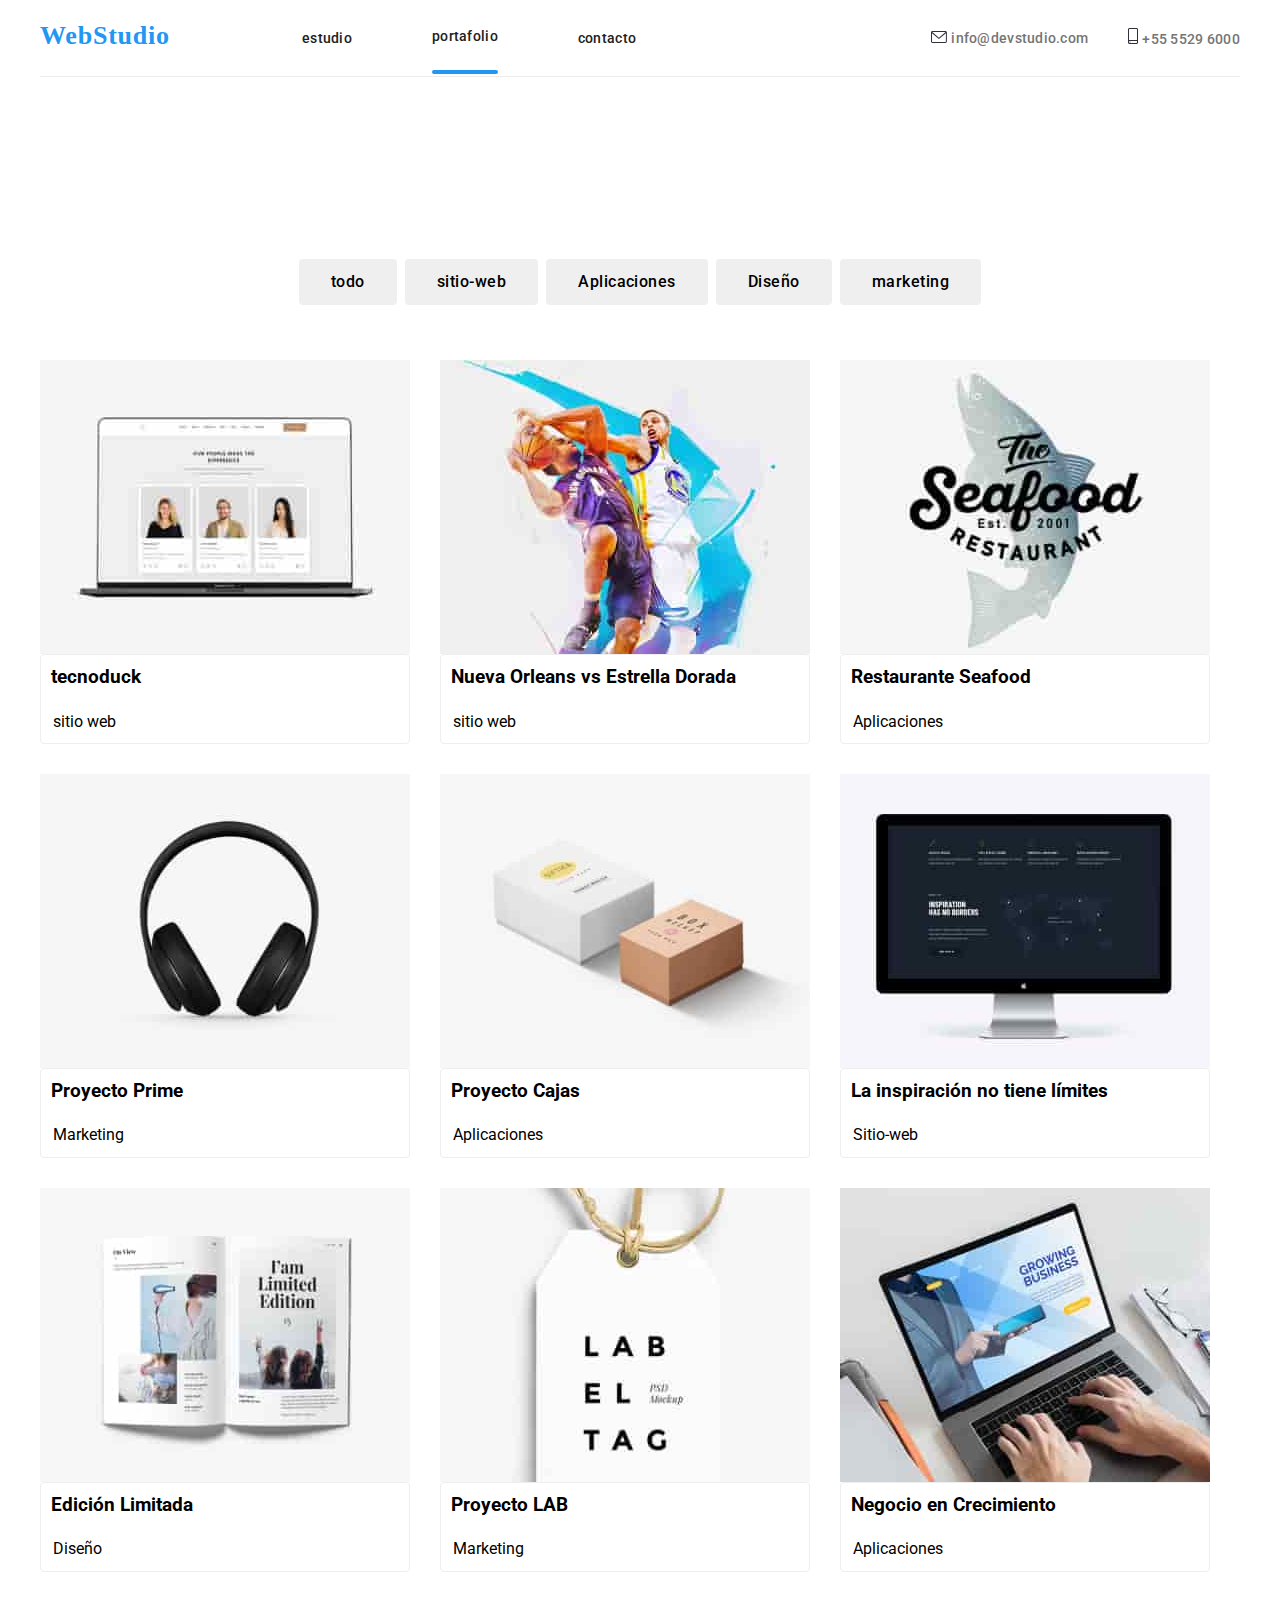
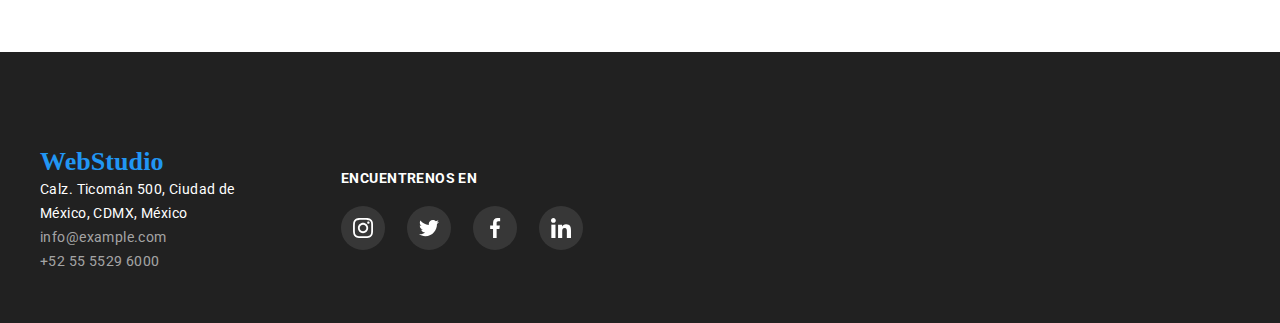
==== portfolio.html @ ebe8fcf3 "firt commit" ====
<!DOCTYPE html>
<html lang="en">
	<head>
		<meta charset="UTF-8" />
		<meta name="viewport" content="width=device-width, initial-scale=1.0" />
		<title>Document</title>
		<link
		rel="stylesheet"
		href="https://cdnjs.cloudflare.com/ajax/libs/modern-normalize/1.0.0/modern-normalize.min.css"
	/>
	<link href="https://fonts.googleapis.com/css2?family=Tangerine:wght@700&display=swap"
		rel="stylesheet"
	/>
		<link rel="stylesheet" href= "./css/styles.css"/>
	</head>
	<body>
		<header class="container border_header">
			<div class="container menu">
			<a href="#" class="titulo_pagina">WebStudio</a>
			<nav class="container navegation__container">
				<ul class="hero__navegation">
				<li><a href="./index.html" class="text-menu ">estudio</a></li>
				<li>
			<a href="./portfolio.html" class="text-menu curret-2">portafolio</a>
				</li>
				<li><a href="#" class="text-menu">contacto</a></li>
				</ul>
			</nav>
			<ul class="navegation__contacts">
				<div class="icono">
				<li class="sobre"> 
				<svg  width="16px" height="12px">
					<use href="./imagen/iconos/symbol-defs.svg#icon-sobre-activable"></use>
				</svg>           
				<a href="mailto:info@devstudio.com" class="text-color">
			info@devstudio.com</a>
				</li></div>
				<div class="icono">
				<li class="telefono_inteligente">
				<svg  width="10px" height="16px">
					<use href="./imagen/iconos/symbol-defs.svg#icon-telfono-inteligente"></use>
				</svg> 
				<a href="tel:+525555296000" class="text-color">+55 5529 6000</a>
				</li></div>
			</ul>
			</div>
		</header>
	<main>
		<div class="container"> 
			<ul class="button__main">
			<li class="button-active"><button type="button" class="button__main__item" >todo</li>
			<li><button type="button" class="button__main__item">sitio-web</li>
			<li><button type="button" class="button__main__item">Aplicaciones</li>
			<li><button type="button" class="button__main__item">Diseño</li>
			<li><button type="button" class="button__main__item">marketing</li>
		</ul>
	</div>

		<section class="section__portafolio">
			<div class="container"> 
				<ul class="galery__main">
				<li class="item">
					<div class="img-container">
						<img class="img__porfolio"
							src="./imagen/tecnoduck_sitio_web.jpg"
							alt="sitio-web"
							width="370px"
							height="294px">	
	<p class="img-text">Tecnoduck es una plataforma de distribución de coronavirus de última generación. 
						Las compañías usan esta plataforma para el espionaje digital y los ataques a los servidores 
						seguros de la competencia.
						</p></div>			
					<div class="border-item">
						<h3>tecnoduck</h3>
					<p>sitio web</p>
					</div>				
				</li>
				<li class="item">
					<div class="img-container">
					<img class="img__porfolio"
						src="./imagen/post_orlamdovs.jpg"
						alt="sitio-web"
						width="370"
						height="294px">
						<p class="img-text">Tecnoduck es una plataforma de distribución de coronavirus de última generación. 
						Las compañías usan esta plataforma para el espionaje digital y los ataques a los servidores 
						seguros de la competencia.
						</p></div>
					<div class="border-item"><h3> Nueva Orleans vs Estrella Dorada</h3>
					<p>sitio web</p></div>
				</li>
				<li class="item">
					<div class="img-container">
					<img class="img__porfolio"
						src="./imagen/Restaurante_seafood_aplicaciones.jpg"
						alt="aplicación"
						width="370"
						height="294px">
						<p class="img-text">Tecnoduck es una plataforma de distribución de coronavirus de última generación. 
							Las compañías usan esta plataforma para el espionaje digital y los ataques a los servidores 
							seguros de la competencia.>
						</p></div>
					<div class="border-item">
					<h3>Restaurante Seafood</h3>
					<p>Aplicaciones</p>
				</div>
				</li>
				<li class="item" >
					<div class="img-container">
					<img class="img__porfolio"
						src="./imagen/Proyecto_prime_marketing.jpg"
						alt="marketing"
						width="370"height="294px"
						><p class="img-text">Tecnoduck es una plataforma de distribución de coronavirus de última generación. 
							Las compañías usan esta plataforma para el espionaje digital y los ataques a los servidores 
							seguros de la competencia.>>>
						</p></div>
						<div class="border-item">
						<h3>Proyecto Prime</h3>
						<p>Marketing</p></div>
				</li>
				<li class="item"><div class="img-container">
					<img class="img__porfolio"
						src="./imagen/Proyecto_cajas_aplicacion.jpg"
						alt="aplicación"
						width="370"
						height="294px"><p class="img-text">Tecnoduck es una plataforma de distribución de coronavirus de última generación. 
							Las compañías usan esta plataforma para el espionaje digital y los ataques a los servidores 
							seguros de la competencia.>
						</p></div>
						<div class="border-item">
						<h3>Proyecto Cajas</h3>
						<p>Aplicaciones</p>
					</div>
				</li>
				<li class="item">
					<div class="img-container">
					<img class="img__porfolio"
						src="./imagen/inspiracion_sitio_web.jpg"
						alt="sitio-web"
						width="370"
						height="294px"><p class="img-text">Tecnoduck es una plataforma de distribución de coronavirus de última generación. 
							Las compañías usan esta plataforma para el espionaje digital y los ataques a los servidores 
							seguros de la competencia.>
						</p></div>
						<div class="border-item">
						<h3>La inspiración no tiene límites</h3>
						<p>Sitio-web</p>
					</div>
				</li>
				<li class="item">
					<div class="img-container">
					<img class="img__porfolio"
						src="./imagen/edicion_limitada.jpg"
						alt="Diseño"
						width="370"height="294px"><p class="img-text">Tecnoduck es una plataforma de distribución de coronavirus de última generación. 
							Las compañías usan esta plataforma para el espionaje digital y los ataques a los servidores 
							seguros de la competencia.>
						</p></div>
						<div class="border-item">
						<h3>Edición Limitada</h3>
						<p>Diseño</p>
					</div>
				</li>
				<li class="item">
					<div class="img-container">
					<img class="img__porfolio"
						src="./imagen/proyecto_lab.jpg"
						alt="marketing"
						width="370"height="294px"><p class="img-text">Tecnoduck es una plataforma de distribución de coronavirus de última generación. 
							Las compañías usan esta plataforma para el espionaje digital y los ataques a los servidores 
							seguros de la competencia.>
						</p></div>
						<div class="border-item">
					<h3>Proyecto LAB</h3>
					<p>Marketing</p>
					</div>
				</li>
				<li class="item">
					<div class="img-container">
					<img class="img__porfolio"
						src="./imagen/Negocio_aplicacion.jpg"
						alt="aplicación"
						width="370"height="294px"><p class="img-text">Tecnoduck es una plataforma de distribución de coronavirus de última generación. 
							Las compañías usan esta plataforma para el espionaje digital y los ataques a los servidores 
							seguros de la competencia.>
						</p></div>
						<div class="border-item">
							<h3>Negocio en Crecimiento</h3>
						<p>Aplicaciones</p>
					</div>
				</li>
			</ul>
		
		</div>       
			</section>
			</main>

	<footer class="foter_portafolio">
		<div class="container">
			<div class="container flex-container">
				<address>
					<a href="#" class="color__title">WebStudio</a>
					<ul>
						<li class="contacts__footer">
							<a class="address_color" href="https://goo.gl/maps/MqcLZkt5R4HPUiu16"
							target="_blank"
							rel="noopener nofollow noreferrer">Calz. Ticomán 500, Ciudad de<br> México, CDMX, México </a>
						</li>
						<li class="text-color__contacto">
							<a href="mailto:info@example.com" class="text-color__contacto">info@example.com </a>
						</li>
						<li class="text-color__contacto">
							<a href="tel:+525555296000" class="text-color__contacto">+52 55 5529 6000 </a>
						</li>
					</ul>
					
				</address>
				<div class="container__footer__redes">
					<h3 class="title-6">ENCUENTRENOS EN</h3>
					<ul class="iconos-6">
					<li class="list_iconos_red"><svg class="iconos_red" width="20px" height="20px">
						<use href="./imagen/iconos/symbol-defs.svg#icon-instagram"></use>
					</svg></li>
					<li class="list_iconos_red"><svg class="iconos_red" width="20px" height="20px">
						<use href="./imagen/iconos/symbol-defs.svg#icon-twitter" ></use>
					</svg></li>
					<li class="list_iconos_red"><svg class="iconos_red" width="20px" height="20px">
						<use href="./imagen/iconos/symbol-defs.svg#icon-facebook" ></use>
					</svg></li>
					<li class="list_iconos_red"><svg class="iconos_red" width="20px" height="20px">
						<use href="./imagen/iconos/symbol-defs.svg#icon-linkedin" ></use>
					</svg></li>
					</ul>
				</div>
			</div>
		</div>
	</footer>
</body>
</html>
---- css/styles.css ----
@import url("https://fonts.googleapis.com/css2?family=Roboto:ital,wght@0,100;0,300;0,400;0,500;0,700;0,900;1,100;1,300;1,400;1,500;1,700;1,900&display=swap");

* {
  margin: 0px;
  padding: 0px;
  list-style: none;
  text-decoration: none;
}

:root {
  --color--button__main--white: rgb(255, 255, 255);
  --color--buttom--pasivo--white: rgb(238, 238, 238);
  --color--buttom--blue: rgb(33, 150, 243);
  --color--text--secundario--white: rgb(255, 255, 255);
  --color--fondo--black: rgb(47, 48, 58);
  --color--web--blue: rgba(33, 150, 243, 1);
  --color-porfoli--button: rgb(245, 244, 250);
  --color--img--text: rgba(33, 150, 243, 0.9);
  --cubic--: cubic-bezier(0.4, 0, 0.2, 1);
}

body {
  font-family: "Roboto", sans-serif;
  background: var(--color--titulo--white);
}
.titulo__hero {
  color: var(--color--button__main--white);
  text-align: center;
  font-family: Roboto;
  font-size: 44px;
  font-style: normal;
  font-weight: 900;
  line-height: 60px;
  letter-spacing: 0.06em;
  text-transform: uppercase;
  width: 696px;
  margin: 0 auto;
  display: block;
  margin-bottom: 30px;
}
.titulo_pagina {
  color: var(--color--buttom--blue);
  text-align: right;
  font-family: Raleway;
  font-size: 26px;
  font-style: normal;
  font-weight: 700;
  line-height: normal;
  letter-spacing: 0.78px;
  padding-top: 21px;

  padding-bottom: 25px;
}

/*----------estilos encabezado index--------------------------------------*/
.menu {
  max-width: 1600px;
  margin: auto;
  display: flex;
  justify-content: center;
  align-items: center;
}
.border_header {
  border-bottom-width: 1px;
  border-bottom-style: solid;
  border-bottom-color: #ececec;
}
.navegation__container {
  display: flex;
  justify-content: space-between;
  padding-right: 93px;
}
.hero__navegation {
  transition: color 250ms var(--cubic--);
  display: flex;
  justify-content: center;
  align-items: center;
  column-gap: 80px;
  padding: 25px;
  padding-right: 95px;
}

.navegation__contacts {
  display: flex;
  justify-content: center;
  align-items: center;
  column-gap: 40px;
}
.curret::after {
  content: "";
  max-width: 48px;
  height: 4px;
  display: block;
  position: relative;
  top: 25px;
  border-radius: 2px;
  background: #2196f3;
  bottom: -1px;
}
/*estilos segunda section titulo principal y boton*/
.img-fondo {
  max-width: 1600px;
  margin: auto;
  padding-top: 200px;
  padding-bottom: 280px;
  background: linear-gradient(
      to bottom,
      rgba(47, 48, 58, 0.4),
      rgba(0, 0, 0, 0.4)
    ),
    url("../imagen/fondo-index.jpg");
  background-repeat: no-repeat;
  background-position: center;
  background-size: cover;
}
.close-black {
  width: 32px;
  position: absolute;
  top: 0;
  right: 0;
  padding-left: 14px;
  margin-top: 14px;
  margin-right: 14px;
}

.section {
  padding-top: 80px;
  padding-bottom: 80px;
}
.section_hero {
  padding-top: 80px;
  padding-bottom: 80px;
  display: flex;
  gap: 30px;
}

.container__fondo {
  color: var(--color--titulo--principal);
  display: flex;
  justify-content: center;
  align-items: center;
  max-width: 1600px;
  margin: auto;
}
.titulo {
  text-align: center;
  font-family: Roboto;
  font-size: 44px;
  font-style: normal;
  font-weight: 900;
  line-height: 60px;
  letter-spacing: 2.64px;
  text-transform: uppercase;
  width: 700px;
  padding-top: 250px;
}
/*section 3 textos ----------------------------------------------------*/

.icon__container {
  display: flex;
  justify-content: center;
  align-items: center;
  flex-direction: column;
  border-radius: 4px;
  background: #f5f4fa;
  width: 270px;
  height: 120px;
}

.h3 {
  padding-top: 30px;
  padding-bottom: 10px;
}
.tes_3 {
  color: #757575;
  font-family: Roboto;
  font-size: 14px;
  font-style: normal;
  font-weight: 400;
  line-height: 24px; /* 171.429% */
  letter-spacing: 0.42px;
}
.item__text {
  display: flex;
  justify-content: center;
  align-items: center;
  align-content: center;
  padding: 0;
}

.text-titulo {
  color: #212121;
  font-family: Roboto;
  font-size: 14px;
  font-style: normal;
  font-weight: 700;
  line-height: normal;
  letter-spacing: 0.42px;
  text-transform: uppercase;
  width: 270px;
  padding-bottom: 10px;
}
.text_item {
  color: #757575;
  font-family: Roboto;
  font-size: 14px;
  font-style: normal;
  font-weight: 400;
  line-height: 24px;
  letter-spacing: 0.42px;
  width: 270px;
}
.list__iconos {
  border-radius: 50%;
  background-color: var(--color--titulo--principal);
  color: #ffffff;
  width: 44px;
  height: 44px;
  display: flex;
  justify-content: center;
  align-items: center;
  cursor: pointer;
  fill: #afb1b8;
  transition: color 250ms var(--cubic--);
}
.iconos__list {
  display: flex;
  width: 100%;
  justify-content: center;
  align-items: center;
  gap: 22px;
  padding-top: 16px;
  padding-bottom: 32px;
  color: rgba(175, 177, 184, 1);
}
.list__iconos {
  transition: color 0.25ms var(--cubic--);
  border-radius: 50%;
  background-color: var(--color--titulo--principal);
  color: #ffffff;
  width: 44px;
  height: 44px;
  display: flex;
  justify-content: center;
  align-items: center;
  cursor: pointer;
}

.list__iconos:hover {
  background-color: #2196f3;
}
.list__iconos:hover .iconos {
  fill: #fff;
}

.icon {
  color: rgba(33, 150, 243, 1);
}

.test_icono {
  padding-top: 60px;
}
/*secrion 4 galeria a que nos dedicamos---------------*/
.about__gallery {
  width: 1200px;
  display: flex;
  align-items: flex-start;
  justify-content: center;
  align-content: center;
  gap: 40px;
}

.servicio {
  display: flex;
  justify-content: center;
  align-items: center;
}
.imagen {
  width: 370px;
  height: 294px;
  color: #eee;
  display: flex;
  justify-content: center;
  align-items: flex-end;
  z-index: -2;
}

.servicio-titulo {
  background-color: rgba(47, 48, 58, 0.8);
  color: #eee;
  width: 370px;
  height: 70px;
  opacity: 0.8;
  display: flex;
  justify-content: center;
  align-items: center;
  z-index: -1;
}
.background1 {
  background-image: url(../imagen/computador2.jpg);
}

.background2 {
  background-image: url(../imagen/computador.jpg);
}
.background3 {
  background-image: url(../imagen/table.jpg);
}
.flex galery {
  display: flex;
  justify-content: center;
  align-items: center;
}
.titulo_2 {
  color: #212121;
  text-align: center;
  font-family: Roboto;
  font-size: 36px;
  font-style: normal;
  font-weight: 700;
  line-height: normal;
  letter-spacing: 1.08px;
  padding-bottom: 56px;
}
/*section 4 class="team"-------------------*/

.team-list {
  display: flex;
  justify-content: center;
  gap: 40px;
}
.team-title {
  color: #212121;
  text-align: center;
  font-family: Roboto;
  font-size: 36px;
  font-style: normal;
  font-weight: 700;
  line-height: normal;
  letter-spacing: 1.08px;
  padding-top: 90px;
}
.team__box {
  width: 270px;
  flex-shrink: 0;
  border-radius: 0px 0px 4px 4px;
  background: #fff;
  padding-top: 0px;
  border-radius: 0px 0px 4px 4px;
  box-shadow: 0px 2px 1px 0px rgba(0, 0, 0, 0.2),
    0px 1px 1px 0px rgba(0, 0, 0, 0.14), 0px 1px 3px 0px rgba(0, 0, 0, 0.12);
}

.team_name {
  text-align: center;
  padding-bottom: 10px;
  padding-top: 30px;
}
.team_name_2 {
  padding-bottom: 0px;
  text-align: center;
}

/*section 5------cliente regular"-------------------*/

.list_img {
  display: flex;
  gap: 30px;
  width: 100%;
  justify-content: center;
  align-items: center;
}
.list__img_5 {
  border-radius: 4px;
  border: 1px solid #afb1b8;
  width: 170px;
  height: 81px;
  top: 2461px;
  left: 247px;
  display: flex;
  justify-content: center;
  align-items: center;
}
.list__img_5:hover {
  border: solid 1px #2196f3;
}
.list__img_5 .icono_sec3 {
  fill: #afb1b8;
}
.list__img_5:hover .icono_sec3 {
  fill: #2196f3;
}
.icono_sec3 {
  width: 106px;
  height: 53px;
  top: 246px;
  left: 247px;
  justify-content: center;
  align-items: center;
}
.title__5 {
  color: #212121;
  text-align: center;
  font-family: Roboto;
  font-size: 36px;
  font-style: normal;
  font-weight: 700;
  line-height: normal;
  letter-spacing: 1.08px;
  padding-bottom: 44px;
}

.section5 {
  padding-top: 40px;
  padding-bottom: 80px;
}

.section_3 {
  padding-top: 10px;
  padding-bottom: 80px;
}

.test-color__direccion {
  width: 231px;
  padding-bottom: 0px;
  color: rgba(255, 255, 255, 0.6);
}

.text-color__contacto {
  color: #ffffff60;
  padding-top: 0px;
}
.section__footer {
  width: 231px;

  flex-shrink: 0;
}
.red-social {
  color: #fff;
  font-family: Roboto;
  font-size: 14px;
  font-style: normal;
  font-weight: 700;
  line-height: normal;
  letter-spacing: 0.42px;
  text-transform: uppercase;
  width: 135px;
  top: 1703px;
  left: 516px;
}
/* ESTILO------REDES-----FOOTER----*/

.flex-container {
  display: flex;
  align-items: center;
  margin: 0;
}
.address_color {
  color: #fff;
  font-family: Roboto;
  font-size: 14px;
  font-style: normal;
  font-weight: 400;
  line-height: 24px;
  letter-spacing: 0.42px;
}
.container__footer {
  display: flex;
}
.container__footer__redes {
  display: flex;
  flex-direction: column;
  padding-left: 70px;
}

.footer__fondo {
  background: #212121;
  padding-top: 95px;
  padding-bottom: 50px;
}

.test-color__direccion {
  width: 231px;
  padding-bottom: 0px;
  color: rgba(255, 255, 255, 0.6);
}
.text-color__contacto {
  color: rgba(255, 255, 255, 0.6);
  font-family: Roboto;
  font-size: 14px;
  font-style: normal;
  font-weight: 400;
  line-height: 24px;
  letter-spacing: 0.42px;
  width: 231px;
  padding-bottom: 0px;
  color: rgba(255, 255, 255, 0.6);
}

.foter_portafolio {
  /*width: 1600px;*/
  background: #212121;
  padding-top: 95px;
  padding-bottom: 50px;
}
.section__footer {
  width: 231px;

  flex-shrink: 0;
}
.title-6 {
  color: #fff;
  font-family: Roboto;
  font-size: 14px;
  font-style: normal;
  font-weight: 700;
  line-height: normal;
  letter-spacing: 0.42px;
  text-transform: uppercase;
}
.list_iconos_red {
  border-radius: 50%;
  background-color: #ffffff1a;
  color: #ffffff;
  width: 44px;
  height: 44px;
  display: flex;
  justify-content: center;
  align-items: center;
  cursor: pointer;
}
.iconos-6 {
  display: flex;
  gap: 22px;
  padding-top: 20px;
  color: rgba(175, 177, 184, 1);
  fill: #ffffff;
}
.list_iconos_red:hover {
  fill: #ffffff;
  background-color: #2196f3;
  border-radius: 50%;
}

.red {
  fill: rgba(255, 255, 255, 0.1);
  border-radius: 50%;
}
.address_color:hover {
  color: #2196f3;
}

.text-color__contacto:hover {
  color: #2196f3;
}
/*---------link-encuentrenos-------*/
.red-social {
  color: #fff;
  font-family: Roboto;
  font-size: 14px;
  font-style: normal;
  font-weight: 700;
  line-height: normal;
  letter-spacing: 0.42px;
  text-transform: uppercase;
  width: 135px;
  top: 1703px;
  left: 516px;
}

/*menu---index---iconos-----texto*/

.icono {
  fill: var(--color--fondo--black);
  cursor: pointer;
}
.icono:hover .sobre {
  fill: var(--color--buttom--blue);
}

.telefono_inteligente {
  color: var(--color--fondo--black);
  cursor: pointer;
}
.icono:hover .telefono_inteligente {
  fill: var(--color--buttom--blue);
}
/* estilos index  */

.container {
  max-width: 1200px;
  margin: auto;
}
.container_team {
  width: auto;
  margin: auto;
  background: var(--color--text--secundario--white);
}
.color__title {
  color: var(--color--buttom--blue);
  text-align: right;
  font-family: Raleway;
  font-size: 26px;
  font-style: normal;
  font-weight: 700;
  line-height: normal;
  letter-spacing: 0.078px;
}
.button__hero {
  color: #fff;
  background: #2196f3;
  font-family: Roboto;
  text-align: center;
  font-size: 16px;
  font-style: normal;
  font-weight: 700;
  line-height: 30px; /* 187.5% */
  letter-spacing: 0.96px;
  border-radius: 1px;
  border: transparent;
  width: 210px;
  padding-top: 10px;
  padding-bottom: 10px;
  padding-left: 2px;
  display: flex;
  justify-content: center;
  align-items: center;
  border-radius: 4px;
  margin: auto;
}
.button__hero:hover {
  background: var(--colo--web--blue);
  cursor: pointer;
}
.button__hero:active {
  background-color: var(--color--web--blue);
}
.button__hero:focus {
  background-color: var(--color--buttom--blue);
}

.backdrop {
  position: fixed;
  width: 100%;
  height: 1000px;
  border-radius: 4px;
  display: flex;
  justify-content: center;
  align-content: center;
  top: 0;
  left: 0;
  background: rgba(0, 0, 0, 0.5);
}

.backdrop.is-hidden {
  visibility: hidden;
  opacity: 0;
  pointer-events: none;
}
.modal {
  position: fixed;
  width: 528px;
  height: 581px;
  border-radius: 4px;
  background: #fff;
  transition: 3s;
  transform: translateY(30%);
  cursor: pointer;
}
.close-back {
  fill: #000000;
  width: 18px;
  height: 18px;
  cursor: pointer;
}
.text-color {
  color: #757575;
  font-family: Roboto;
  font-size: 14px;
  font-style: normal;
  font-weight: 500;
  line-height: normal;
  letter-spacing: 0.28px;
}
.text-color:hover {
  color: #2196f3;
}
.text-menu {
  transition: color 1.25ms var(--cubic--);
  color: #212121;
  font-family: Roboto;
  font-size: 14px;
  font-style: normal;
  font-weight: 500;
  line-height: normal;
  letter-spacing: 0.28px;
}

.text-menu:hover {
  color: var(--color--buttom--blue);
}
.text-menu:focus {
  background: transparent;
  color: var(--color--buttom--blue);
}
.text-menu:active {
  color: var(--color--buttom--blue);
}

.box_icono {
  width: 270px;
  height: 120px;
  border-radius: 4px;
  background: #f5f4fa;
  padding-bottom: 30px;
}

/*  estilos portafolio  */

.section__portafolio {
  width: 1200px;
  background: var(--color--titulo--white);
  padding-top: 55px;
  padding-bottom: 80px;
  margin: auto;
}
.button {
  border-radius: 4px;
  border: none;
  background: var(--color-porfoli--button);
  cursor: pointer;
  /* shadow-middle */
  box-shadow: 0px 2px 2px 0px rgba(0, 0, 0, 0.12),
    0px 1px 2px 0px rgba(0, 0, 0, 0.08), 0px 3px 1px 0px rgba(0, 0, 0, 0.1);
}
.button:hover {
  background: #2196f3;
  color: var(--color--buttom--activo);
  cursor: pointer;
}
/*------- section 1 portafolio main button-----------*/

.curret-2::after {
  content: "";
  max-width: 78px;
  height: 4px;
  display: block;
  position: relative;
  top: 25px;
  border-radius: 2px;
  background: var(--color--buttom--blue);
  bottom: -1px;
}

.button__main {
  display: flex;
  justify-content: center;
  align-items: center;
  column-gap: 8px;
  padding-top: 182px;
  border-radius: 4px;
  border: none;
  cursor: pointer;
  transition: color 0.25ms var(--cubic--);
}
.button__main .button__main__item:active {
  background: var(--color--buttom--blue);
}

.button-active:active {
  background-color: var(--color--buttom--blue);
}
.button__main__item {
  padding: 10px 32px 10px 32px;
  border-radius: 4px;
  border: none;
  gap: 10px;
  text-align: center;
  font-family: Roboto;
  font-size: 16px;
  font-style: normal;
  font-weight: 500;
  line-height: 26px;
  letter-spacing: 0.48px;
}
.button__main__item:hover {
  background: var(--color--buttom--blue);
  cursor: pointer;
}
.button__main__item:focus {
  background-color: var(--color--buttom--blue);
  color: #fff;
}
.button__main .button__main__item:hover {
  color: var(--color--button__main--white);
}
.button__main__flex {
  display: flex;
  justify-content: center;
  align-items: center;
  text-align: center;
}

.galery__main {
  display: flex;
  flex-wrap: wrap;
  gap: 30px;
}

.item {
  background: #fff;
}
.img-container {
  position: relative;
  overflow: hidden;
}

.img-container:hover > .img-text {
  top: 0;
}

.img-text {
  top: 100%;
  width: 100%;
  height: 100%;
  position: absolute;
  color: #fff;
  font-family: Roboto;
  font-size: 18px;
  font-style: normal;
  font-weight: 400;
  line-height: 28px; /* 155.556% */
  letter-spacing: 0.54px;
  display: flex;
  justify-content: center;
  align-items: center;
  background-color: var(--color--img--text);
  padding: 30px;
  transition: top 0.3s ease;
}

.img__porfolio {
  display: block;
}

.border-item {
  border-radius: 4px;
  border: 1px solid #eee;
}

.item:hover {
  background: #fff;
  box-shadow: 1px 4px 6px 0px rgba(0, 0, 0, 0.16),
    0px 4px 4px 0px rgba(0, 0, 0, 0.06), 0px 1px 1px 0px rgba(0, 0, 0, 0.12);
  cursor: pointer;
}
.item h3 {
  padding: 12px 10px 12px 10px;
}
.item p {
  padding: 12px;
}
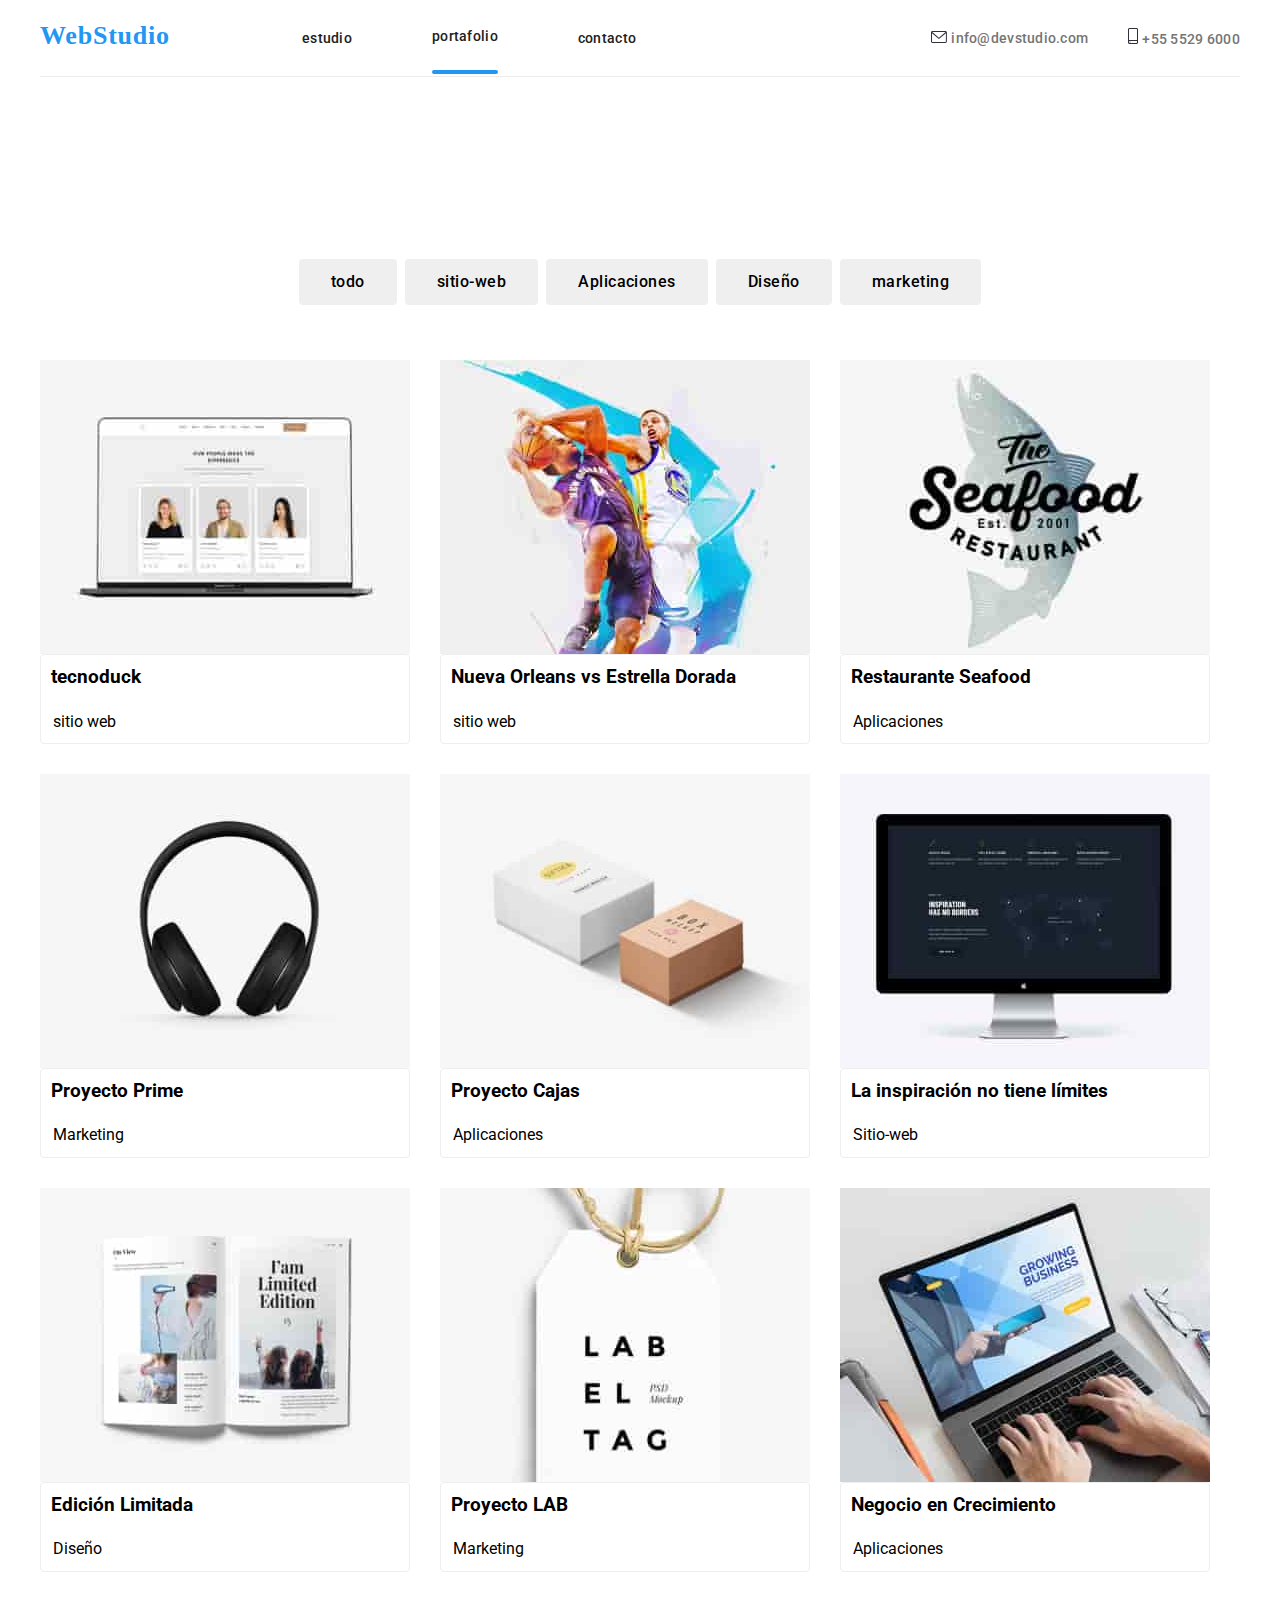
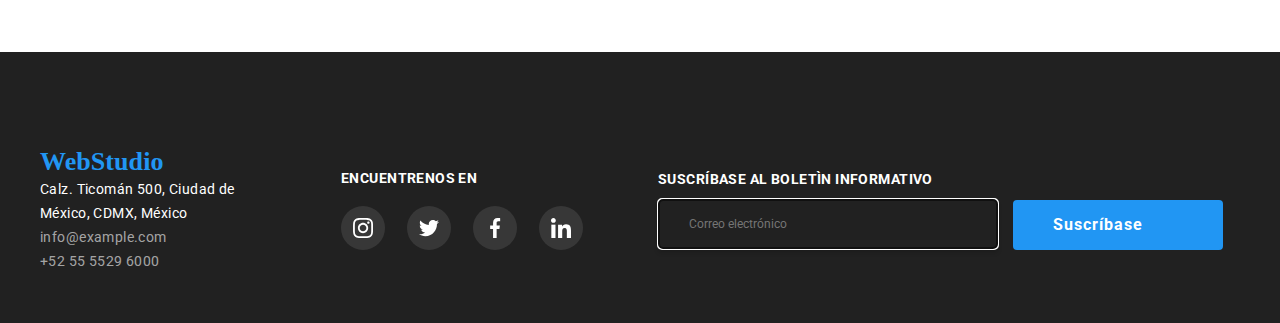
==== commit 46d4f831: "tarea 6" ====
--- a/portfolio.html
+++ b/portfolio.html
@@ -220,21 +220,33 @@
 					<h3 class="title-6">ENCUENTRENOS EN</h3>
 					<ul class="iconos-6">
 					<li class="list_iconos_red"><svg class="iconos_red" width="20px" height="20px">
-						<use href="./imagen/iconos/symbol-defs.svg#icon-instagram"></use>
-					</svg></li>
-					<li class="list_iconos_red"><svg class="iconos_red" width="20px" height="20px">
-						<use href="./imagen/iconos/symbol-defs.svg#icon-twitter" ></use>
-					</svg></li>
-					<li class="list_iconos_red"><svg class="iconos_red" width="20px" height="20px">
-						<use href="./imagen/iconos/symbol-defs.svg#icon-facebook" ></use>
-					</svg></li>
-					<li class="list_iconos_red"><svg class="iconos_red" width="20px" height="20px">
-						<use href="./imagen/iconos/symbol-defs.svg#icon-linkedin" ></use>
+					<use href="./imagen/iconos/symbol-defs.svg#icon-instagram"></use>
+					</svg></li>
+					<li class="list_iconos_red"><svg class="iconos_red" width="20px" height="20px">
+					<use href="./imagen/iconos/symbol-defs.svg#icon-twitter" ></use>
+					</svg></li>
+					<li class="list_iconos_red"><svg class="iconos_red" width="20px" height="20px">
+					<use href="./imagen/iconos/symbol-defs.svg#icon-facebook" ></use>
+					</svg></li>
+					<li class="list_iconos_red"><svg class="iconos_red" width="20px" height="20px">
+					<use href="./imagen/iconos/symbol-defs.svg#icon-linkedin" ></use>
 					</svg></li>
 					</ul>
 				</div>
+				<div class="box_container" >
+					<spam class="text_boletin" >SUSCRÍBASE AL BOLETÌN INFORMATIVO</spam>
+				<form >
+					<label for="Correo electrónico"></label>
+					<input  type="email" class="box_email" id="email" placeholder="Correo electrónico" autofocus />
+					</div>
+				<div class="button__boletin"><svg class="icon_enviar" width="24px" height="24px">
+				<use href="./imagen/iconos/symbol-defs(1).svg#icon-enviar-cono"></use>
+				</svg><button class="button__suscribase" type="submit" >Suscríbase</button>   
+				</div>
+			</div></form>
 			</div>
-		</div>
-	</footer>
-</body>
-</html>
+				</div>
+			</footer>
+	</body>
+		</html>
+	--- a/css/styles.css
+++ b/css/styles.css
@@ -497,6 +497,88 @@
   color: rgba(255, 255, 255, 0.6);
 }
 
+.box_container {
+  display: flex;
+  flex-direction: column;
+  padding-left: 75px;
+}
+.box_email {
+  width: 340px;
+  height: 50px;
+  border-radius: 4px;
+  border: 1px solid rgba(255, 255, 255, 0.3);
+  background: rgba(33, 150, 243, 0);
+  box-shadow: 0px 4px 4px 0px rgba(0, 0, 0, 0.15);
+  color: white;
+}
+.box-boletin {
+  color: rgba(255, 255, 255, 0.6);
+  font-family: Roboto;
+  font-size: 16px;
+  font-style: normal;
+  font-weight: 400;
+  line-height: 20px; /* 125% */
+  letter-spacing: 0.48px;
+  display: flex;
+  flex-direction: column;
+  justify-content: center;
+  width: 200px;
+  height: 50px;
+  padding-top: 15px;
+  padding-left: 10px;
+}
+.text_boletin {
+  color: #fff;
+  font-family: Roboto;
+  font-size: 14px;
+  font-style: normal;
+  font-weight: 700;
+  line-height: normal;
+  letter-spacing: 0.42px;
+  text-transform: uppercase;
+  padding-bottom: 12px;
+  padding-right: 80px;
+}
+.button__boletin {
+  padding-top: 30px;
+  justify-content: center;
+  display: flex;
+  position: relative;
+}
+.icon_enviar {
+  position: absolute;
+  fill: var(--color--titulo--white);
+  margin-left: 150px;
+  margin-top: 13px;
+  margin-bottom: 13px;
+  margin-right: 25px;
+}
+
+.button__suscribase:hover {
+  background-color: var(--color--buttom--blue);
+  cursor: pointer;
+}
+.button__suscribase {
+  color: #fff;
+  background: #2196f3;
+  font-family: Roboto;
+  text-align: center;
+  font-size: 16px;
+  font-style: normal;
+  font-weight: 700;
+  line-height: 30px; /* 187.5% */
+  letter-spacing: 0.96px;
+  border-radius: 1px;
+  border: transparent;
+  width: 210px;
+  padding-top: 10px;
+  padding-bottom: 10px;
+  padding-right: 40px;
+  display: flex;
+  justify-content: center;
+  align-content: center;
+  border-radius: 4px;
+}
 .foter_portafolio {
   /*width: 1600px;*/
   background: #212121;
@@ -672,6 +754,151 @@
   width: 18px;
   height: 18px;
   cursor: pointer;
+}
+
+.entrada__formulario {
+  display: flex;
+  flex-direction: column;
+  padding: 12px;
+  padding-top: 25px;
+}
+.formulario__modal2 {
+  display: flex;
+  flex-direction: column;
+  gap: 25px;
+  color: #757575;
+  font-family: Roboto;
+  font-size: 12px;
+  font-style: normal;
+  font-weight: 400;
+  line-height: normal;
+  letter-spacing: 0.16px;
+}
+form {
+  display: flex;
+  flex-direction: column;
+  color: #757575;
+  font-family: Roboto;
+  font-size: 12px;
+  font-style: normal;
+  font-weight: 400;
+  line-height: normal;
+  letter-spacing: 0.16px;
+}
+
+.validacion__formulario {
+  display: flex;
+  flex-direction: column;
+}
+.checkbox__modal {
+  display: flex;
+  padding-left: 65px;
+  width: 423px;
+  height: 24px;
+  color: #757575;
+  font-family: Roboto;
+  font-size: 14px;
+  font-style: normal;
+  font-weight: 400;
+  line-height: 24px; /* 171.429% */
+  letter-spacing: 0.42px;
+}
+
+input {
+  padding: 10px;
+  font-family: inherit;
+  padding-left: 30px;
+  justify-content: center;
+  align-content: center;
+  border-radius: 4px;
+  border: 1px solid rgba(33, 33, 33, 0.2);
+  cursor: pointer;
+}
+.input:active {
+  padding: 10px;
+  font-family: inherit;
+  padding-left: 30px;
+  justify-content: center;
+  align-content: center;
+  border-radius: 4px;
+  border: 1px solid var(--color--buttom--blue);
+  cursor: pointer;
+}
+
+.input:hover {
+  padding: 10px;
+  font-family: inherit;
+  padding-left: 30px;
+  justify-content: center;
+  align-content: center;
+  border-radius: 4px;
+  border: 1px solid var(--color--buttom--blue);
+  cursor: pointer;
+}
+.input:focus-visible {
+  border-color: var(--color--buttom--blue);
+}
+.svg__modal {
+  position: absolute;
+  margin-top: 25px;
+  margin-left: 12px;
+  width: 18px;
+  height: 18px;
+}
+
+.img__input:hover {
+  fill: var(--color--buttom--blue);
+  cursor: pointer;
+}
+.img__input:active {
+  color: var(--color--buttom--blue);
+  border-radius: 4px;
+}
+.titulo__formulario {
+  width: 448px;
+  color: #212121;
+  text-align: center;
+  font-family: Roboto;
+  font-size: 20px;
+  font-style: normal;
+  font-weight: 700;
+  line-height: normal;
+  letter-spacing: 0.6px;
+  padding: 35px 0px 0px 10px;
+}
+.vector_text {
+  display: flex;
+  color: #757575;
+  font-family: Roboto;
+  font-size: 14px;
+  font-style: normal;
+  font-weight: 400;
+  line-height: 24px; /* 171.429% */
+  letter-spacing: 0.42px;
+}
+
+.validacion__button {
+  padding: 25px 10px 0px 150px;
+}
+.textarea__text {
+  color: rgba(117, 117, 117, 0.5);
+  font-family: Roboto;
+  font-size: 12px;
+  font-style: normal;
+  font-weight: 400;
+  line-height: normal;
+  letter-spacing: 0.12px;
+  padding-top: 10px;
+  padding-left: 10px;
+}
+.button__formulario {
+  width: 200px;
+  height: 50px;
+  flex-shrink: 0;
+  border-radius: 4px;
+  background: #2196f3;
+  box-shadow: 0px 4px 4px 0px rgba(0, 0, 0, 0.15);
+  color: #fff;
 }
 .text-color {
   color: #757575;
